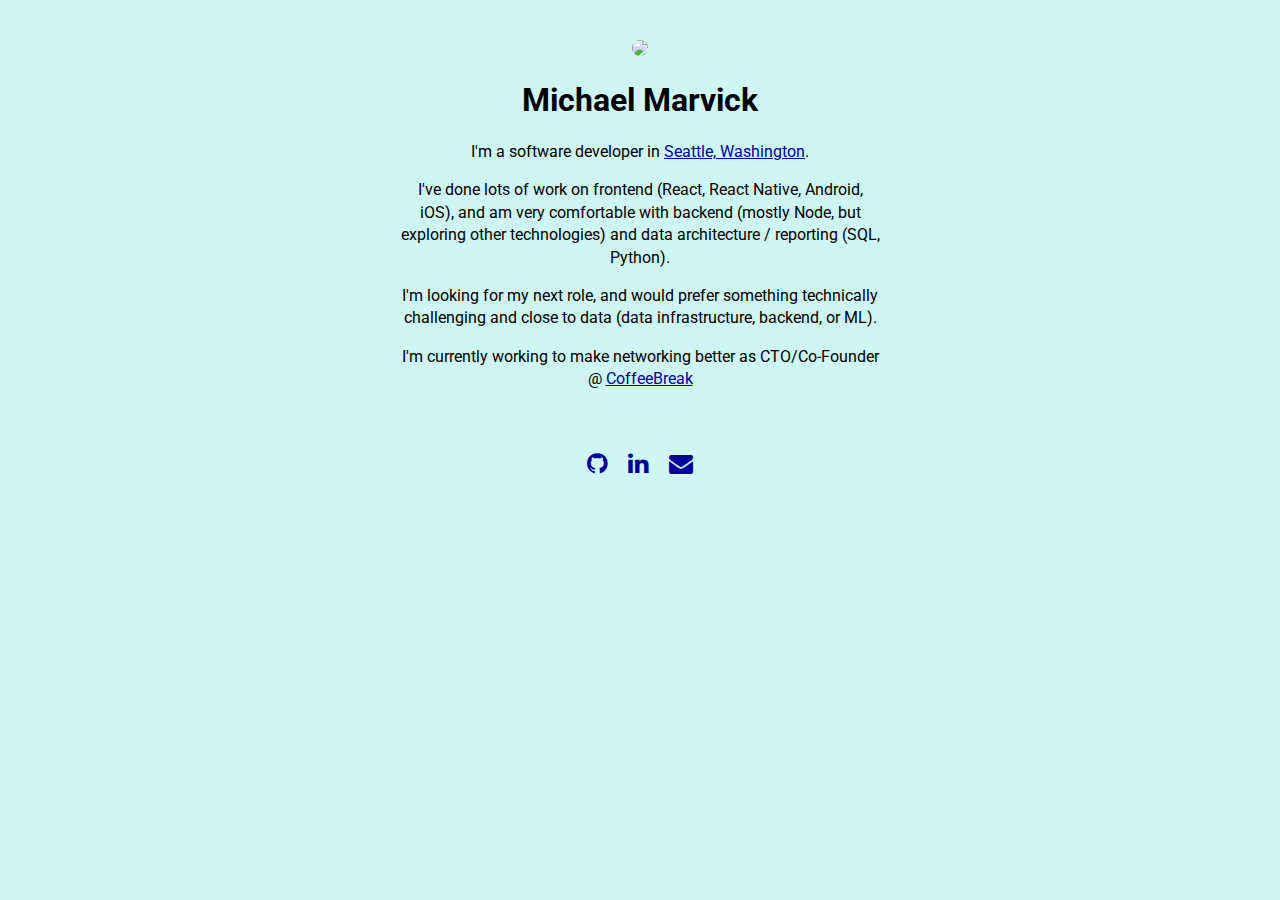
==== index.html @ db959e78 "Update index.html" ====
<!DOCTYPE html>
<html>
  <head>
    <title>Michael Marvick</title>
    <link rel="stylesheet" type="text/css" href="style.css">
    <meta name="viewport" content="width=device-width, initial-scale=1">
  </head>

  <body>
    <div id="container">
      <img class="photo" src="http://www.gravatar.com/avatar/eafef357cb838708cb6217f90710425a?s=124" />
      <h1>Michael Marvick</h1>
      <p>
        I'm a software developer in <a href="https://www.google.com/maps/@47.6183819,-122.3959742,12z">Seattle, Washington</a>.
      </p>
      <p>
        I've done lots of work on frontend (React, React Native, Android, iOS), and am very comfortable with backend (mostly Node, but exploring other technologies) and data architecture / reporting (SQL, Python).
      </p>
      <p>
        I'm looking for my next role, and would prefer something technically challenging and close to data (data infrastructure, backend, or ML).
      </p>
      <p>
        I'm currently working to make networking better as CTO/Co-Founder @
        <a href="https://www.coffeebreakapp.com">
          CoffeeBreak
        </a>
      </p>

      <footer>
        <a href="//www.github.com/mmarvick">
          <i class="fa fa-github" aria-hidden="true"></i>
        </a>
   

        <a href="//www.linkedin.com/in/mmarvick">
          <i class="fa fa-linkedin" aria-hidden="true"></i>
        </a>

        <a href="mailto:mmarvick@gmail.com">
          <i class="fa fa-envelope" aria-hidden="true"></i>
        </a>
      </footer>
    </div>
  </body>
</html>
---- style.css ----
@import url(https://fonts.googleapis.com/css?family=Roboto:400,700);
@import url(https://maxcdn.bootstrapcdn.com/font-awesome/4.6.3/css/font-awesome.min.css);

body {
  background: #CEF6F5;
}

#container {
  padding: 32px;
  margin: auto;
  text-align: center;
  max-width: 480px;
}

.photo {
  border-radius: 100%;
}

.fa {
  font-size: 24px;
  margin-left: .333em;
  margin-right: .333em;
}

h1 {
  font-family: 'Roboto', sans-serif;
  font-weight: 700;
}

p {
  font-family: 'Roboto', sans-serif;
  font-weight: 400;
  line-height: 140%;
}

footer {
  margin-top: 60px;
}

footer a {
  text-decoration: none;
}

a:link,
a:visited {
  color: #000099;
}


a:hover,
a:active {
  color: #3366cc;
}
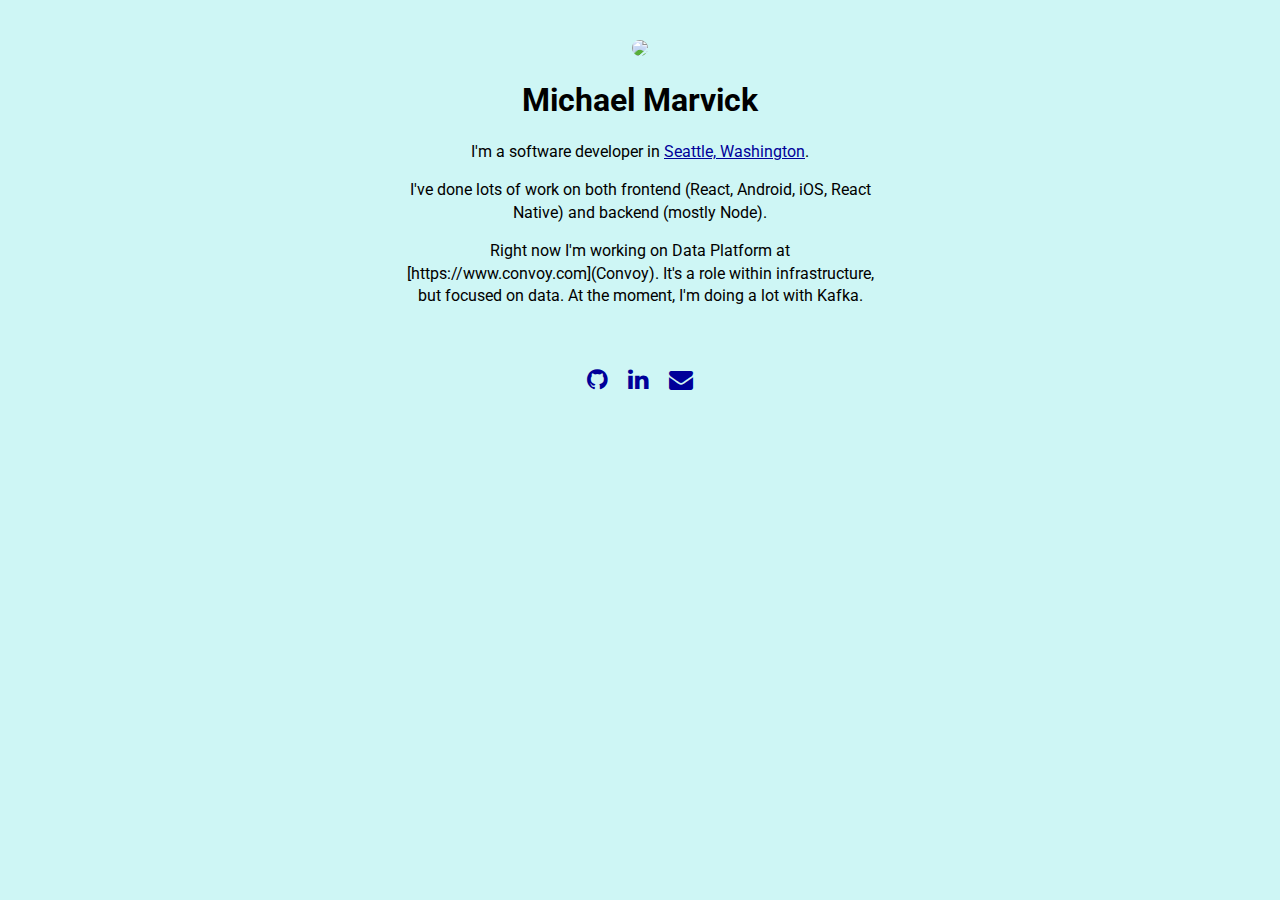
==== commit d4938d65: "Update index.html" ====
--- a/index.html
+++ b/index.html
@@ -14,16 +14,10 @@
         I'm a software developer in <a href="https://www.google.com/maps/@47.6183819,-122.3959742,12z">Seattle, Washington</a>.
       </p>
       <p>
-        I've done lots of work on frontend (React, React Native, Android, iOS), and am very comfortable with backend (mostly Node, but exploring other technologies) and data architecture / reporting (SQL, Python).
+        I've done lots of work on both frontend (React, Android, iOS, React Native) and backend (mostly Node).
       </p>
       <p>
-        I'm looking for my next role, and would prefer something technically challenging and close to data (data infrastructure, backend, or ML).
-      </p>
-      <p>
-        I'm currently working to make networking better as CTO/Co-Founder @
-        <a href="https://www.coffeebreakapp.com">
-          CoffeeBreak
-        </a>
+        Right now I'm working on Data Platform at [https://www.convoy.com](Convoy). It's a role within infrastructure, but focused on data. At the moment, I'm doing a lot with Kafka.
       </p>
 
       <footer>
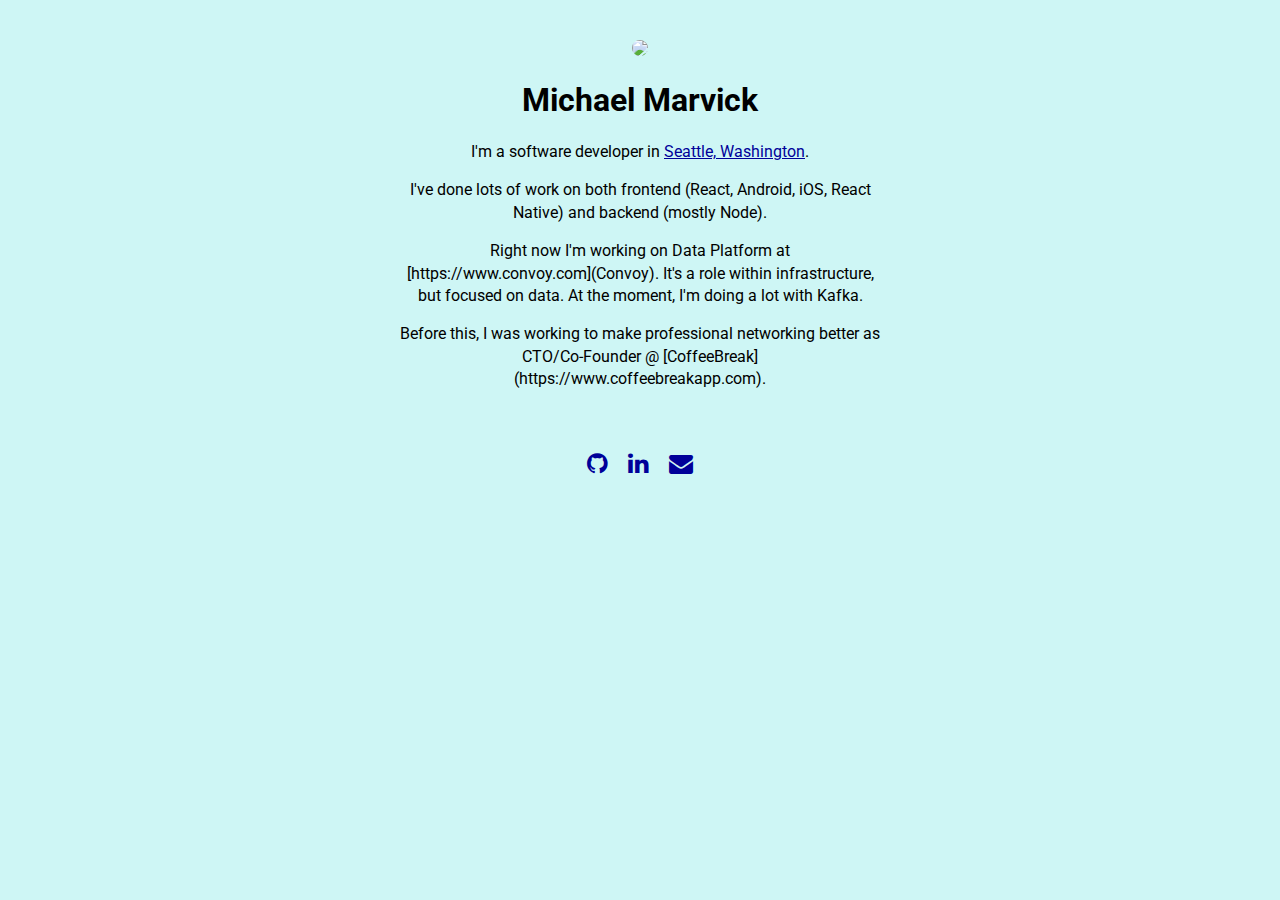
==== commit 9eddc91c: "Update index.html" ====
--- a/index.html
+++ b/index.html
@@ -19,6 +19,9 @@
       <p>
         Right now I'm working on Data Platform at [https://www.convoy.com](Convoy). It's a role within infrastructure, but focused on data. At the moment, I'm doing a lot with Kafka.
       </p>
+      <p>
+        Before this, I was working to make professional networking better as CTO/Co-Founder @ [CoffeeBreak](https://www.coffeebreakapp.com).
+      </p>
 
       <footer>
         <a href="//www.github.com/mmarvick">
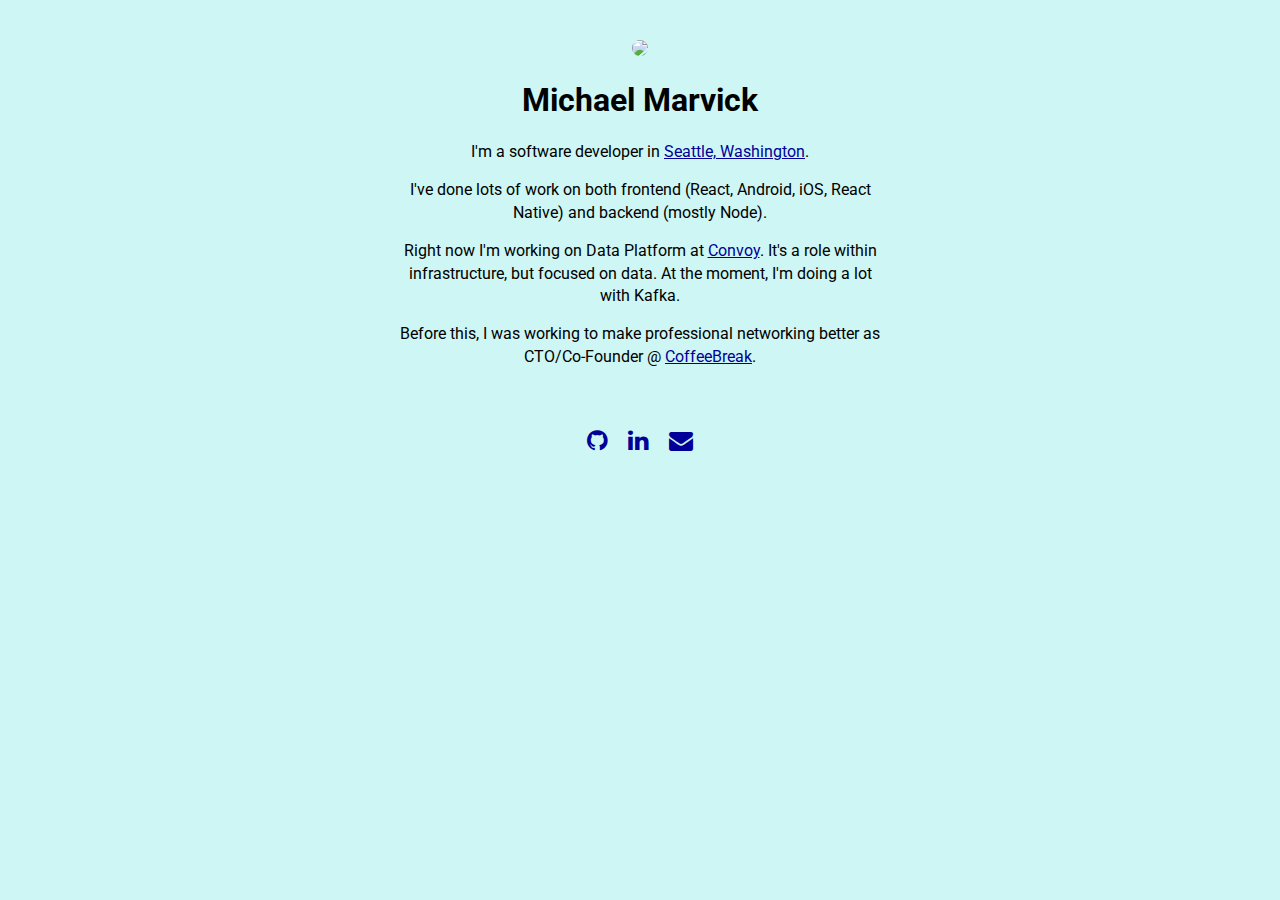
==== commit 178b4a21: "Fix links" ====
--- a/index.html
+++ b/index.html
@@ -17,10 +17,10 @@
         I've done lots of work on both frontend (React, Android, iOS, React Native) and backend (mostly Node).
       </p>
       <p>
-        Right now I'm working on Data Platform at [https://www.convoy.com](Convoy). It's a role within infrastructure, but focused on data. At the moment, I'm doing a lot with Kafka.
+        Right now I'm working on Data Platform at <a href="https://www.convoy.com">Convoy</a>. It's a role within infrastructure, but focused on data. At the moment, I'm doing a lot with Kafka.
       </p>
       <p>
-        Before this, I was working to make professional networking better as CTO/Co-Founder @ [CoffeeBreak](https://www.coffeebreakapp.com).
+        Before this, I was working to make professional networking better as CTO/Co-Founder @ <a href="https://www.coffeebreakapp.com">CoffeeBreak</a>.
       </p>
 
       <footer>
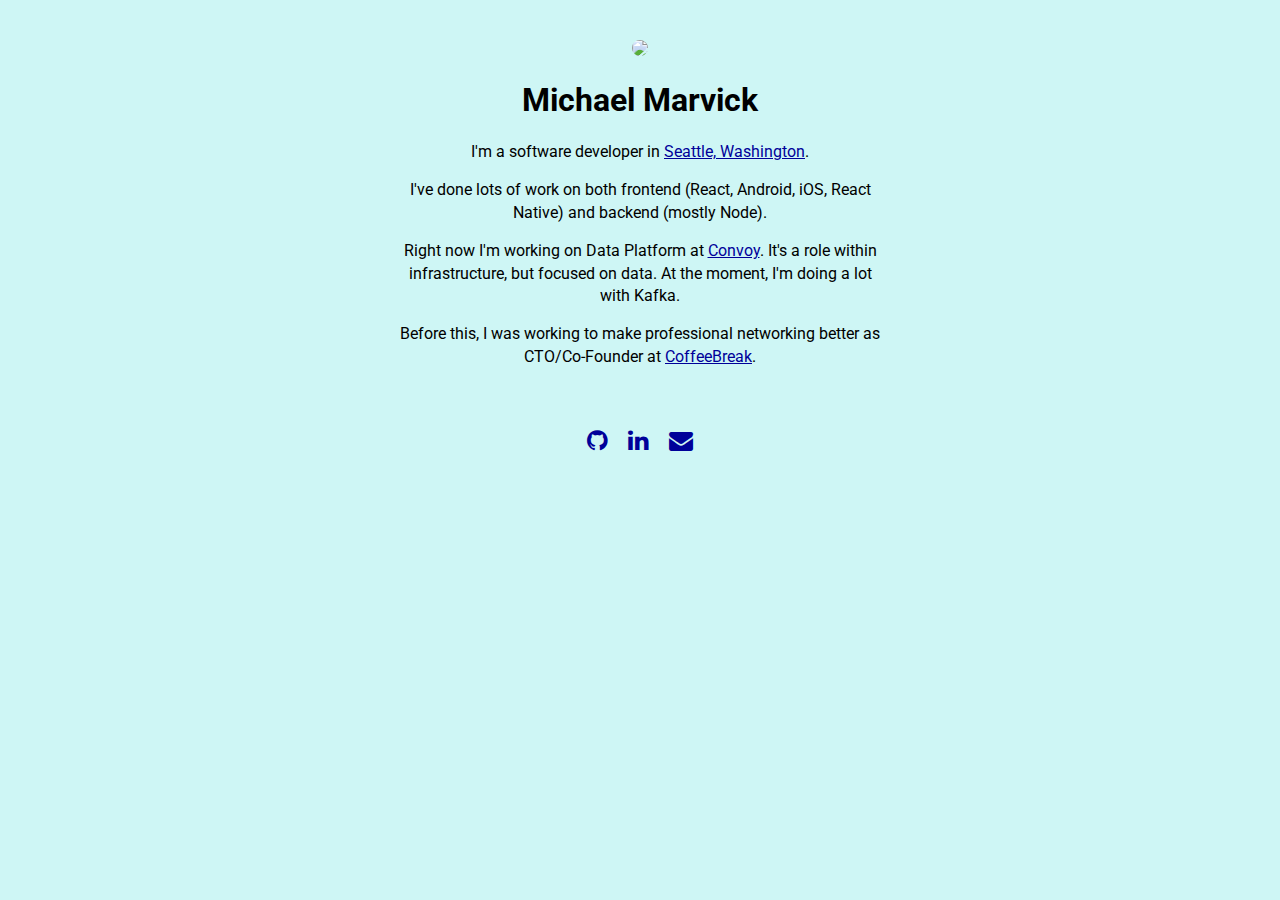
==== commit 28c05874: "@ => at" ====
--- a/index.html
+++ b/index.html
@@ -20,7 +20,7 @@
         Right now I'm working on Data Platform at <a href="https://www.convoy.com">Convoy</a>. It's a role within infrastructure, but focused on data. At the moment, I'm doing a lot with Kafka.
       </p>
       <p>
-        Before this, I was working to make professional networking better as CTO/Co-Founder @ <a href="https://www.coffeebreakapp.com">CoffeeBreak</a>.
+        Before this, I was working to make professional networking better as CTO/Co-Founder at <a href="https://www.coffeebreakapp.com">CoffeeBreak</a>.
       </p>
 
       <footer>
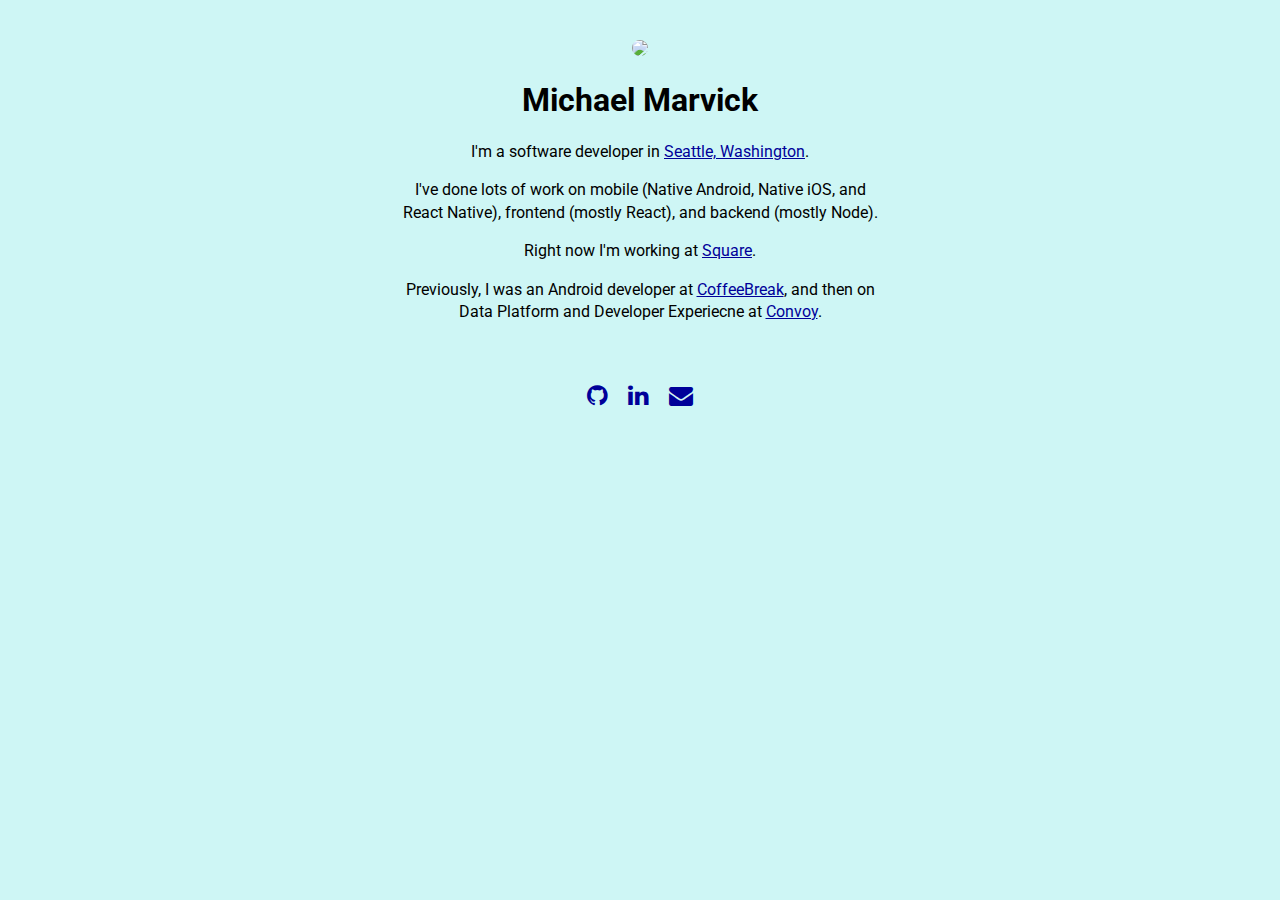
==== commit a56b378c: "Update current role to Square" ====
--- a/index.html
+++ b/index.html
@@ -14,13 +14,13 @@
         I'm a software developer in <a href="https://www.google.com/maps/@47.6183819,-122.3959742,12z">Seattle, Washington</a>.
       </p>
       <p>
-        I've done lots of work on both frontend (React, Android, iOS, React Native) and backend (mostly Node).
+        I've done lots of work on mobile (Native Android, Native iOS, and React Native), frontend (mostly React), and backend (mostly Node).
       </p>
       <p>
-        Right now I'm working on Data Platform at <a href="https://www.convoy.com">Convoy</a>. It's a role within infrastructure, but focused on data. At the moment, I'm doing a lot with Kafka.
+        Right now I'm working at <a href="https://www.squareup.com">Square</a>.
       </p>
       <p>
-        Before this, I was working to make professional networking better as CTO/Co-Founder at <a href="https://www.coffeebreakapp.com">CoffeeBreak</a>.
+        Previously, I was an Android developer at <a href="https://www.simple.com>Simple</a>, CTO/Co-Founder at <a href="https://www.coffeebreakapp.com">CoffeeBreak</a>, and then on Data Platform and Developer Experiecne at <a href="https://www.convoy.com">Convoy</a>.
       </p>
 
       <footer>
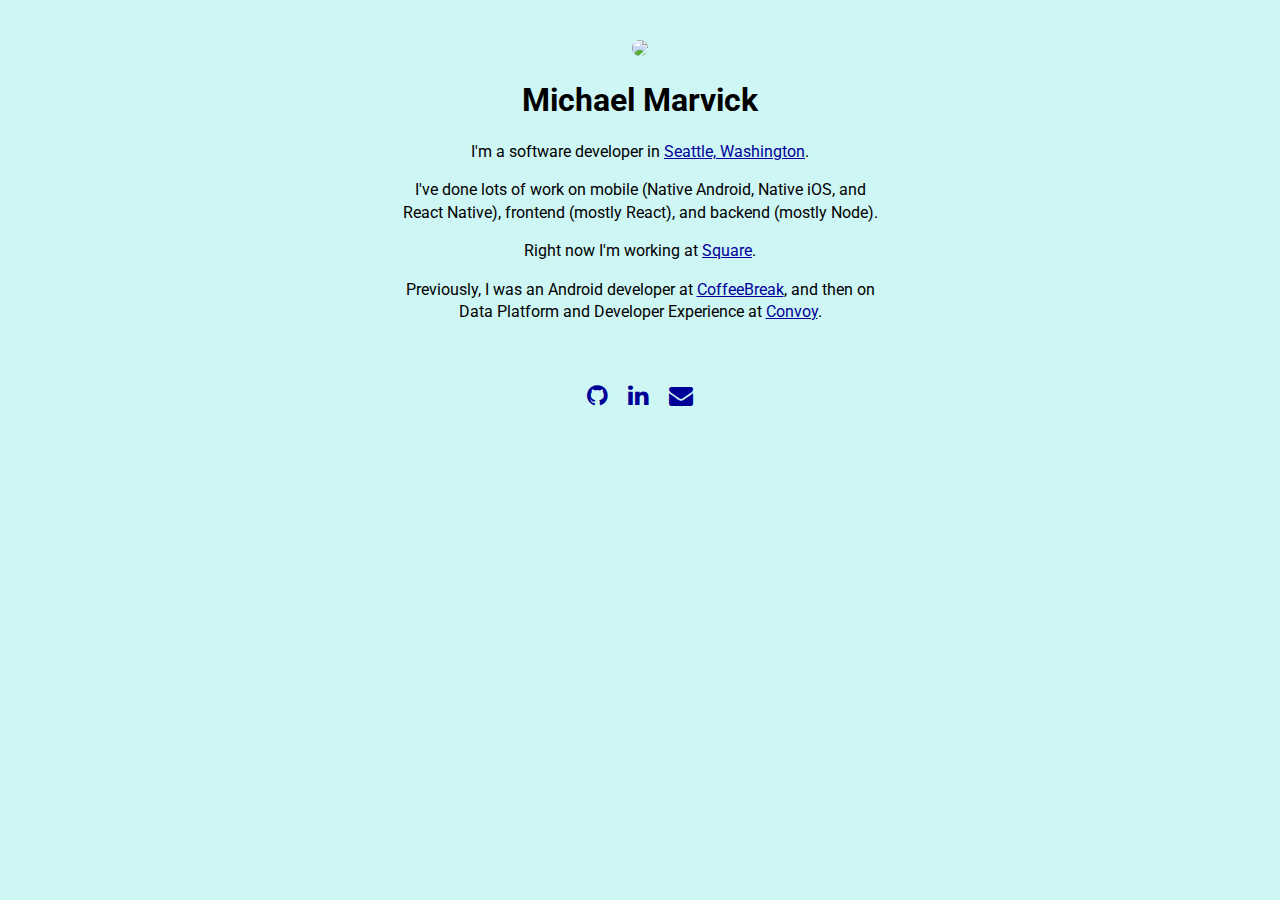
==== commit 77d6cfe3: "Update current role to Square" ====
--- a/index.html
+++ b/index.html
@@ -20,7 +20,7 @@
         Right now I'm working at <a href="https://www.squareup.com">Square</a>.
       </p>
       <p>
-        Previously, I was an Android developer at <a href="https://www.simple.com>Simple</a>, CTO/Co-Founder at <a href="https://www.coffeebreakapp.com">CoffeeBreak</a>, and then on Data Platform and Developer Experiecne at <a href="https://www.convoy.com">Convoy</a>.
+        Previously, I was an Android developer at <a href="https://www.simple.com>Simple</a>, CTO/Co-Founder at <a href="https://www.coffeebreakapp.com">CoffeeBreak</a>, and then on Data Platform and Developer Experience at <a href="https://www.convoy.com">Convoy</a>.
       </p>
 
       <footer>
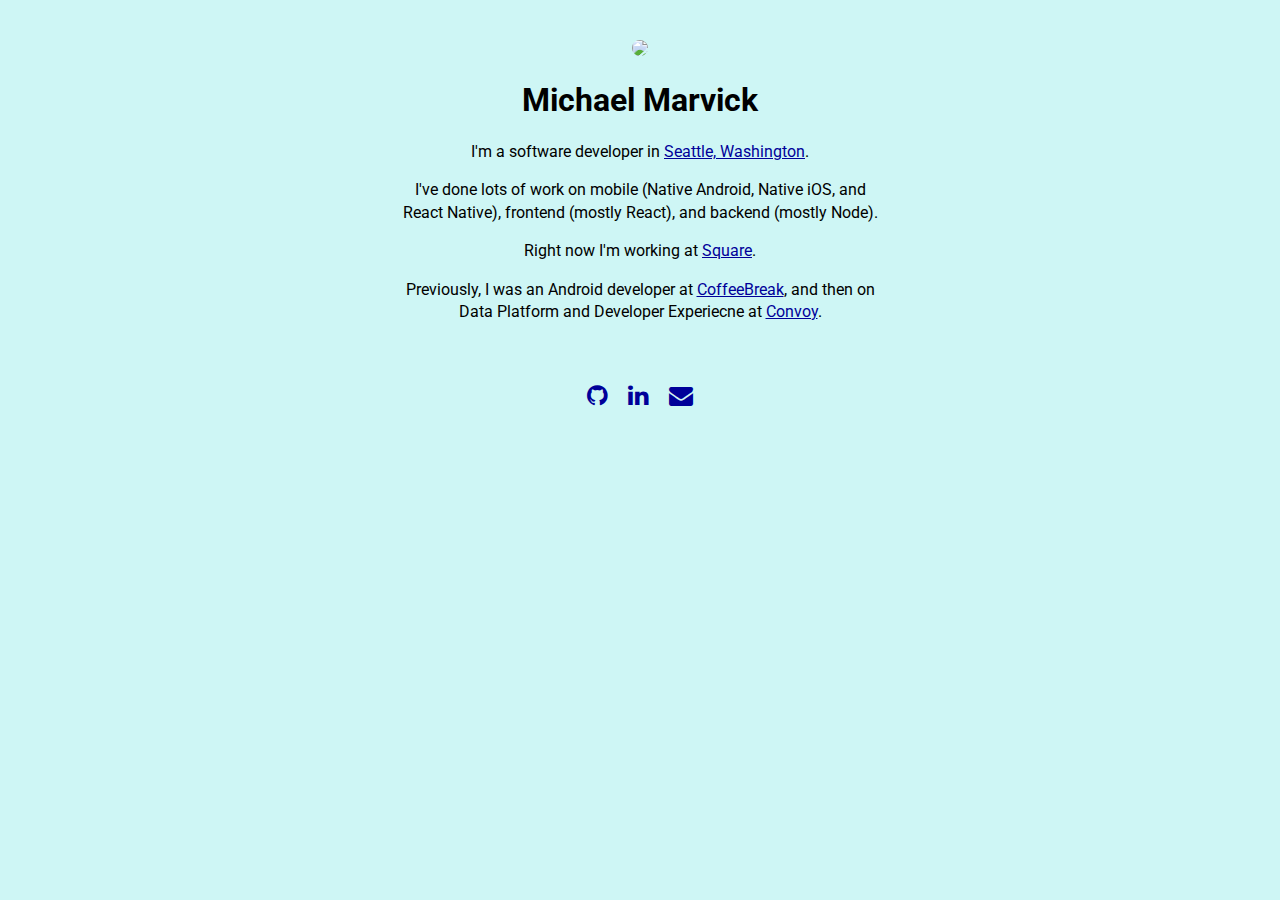
==== commit e4c29cf4: "Merge a56b378c1d5bb8b41287d94a91a87183e577f37a into 033a81635a1612019b432c8cd86b0b6543516f1e" ====
--- a/index.html
+++ b/index.html
@@ -20,7 +20,7 @@
         Right now I'm working at <a href="https://www.squareup.com">Square</a>.
       </p>
       <p>
-        Previously, I was an Android developer at <a href="https://www.simple.com>Simple</a>, CTO/Co-Founder at <a href="https://www.coffeebreakapp.com">CoffeeBreak</a>, and then on Data Platform and Developer Experience at <a href="https://www.convoy.com">Convoy</a>.
+        Previously, I was an Android developer at <a href="https://www.simple.com>Simple</a>, CTO/Co-Founder at <a href="https://www.coffeebreakapp.com">CoffeeBreak</a>, and then on Data Platform and Developer Experiecne at <a href="https://www.convoy.com">Convoy</a>.
       </p>
 
       <footer>
